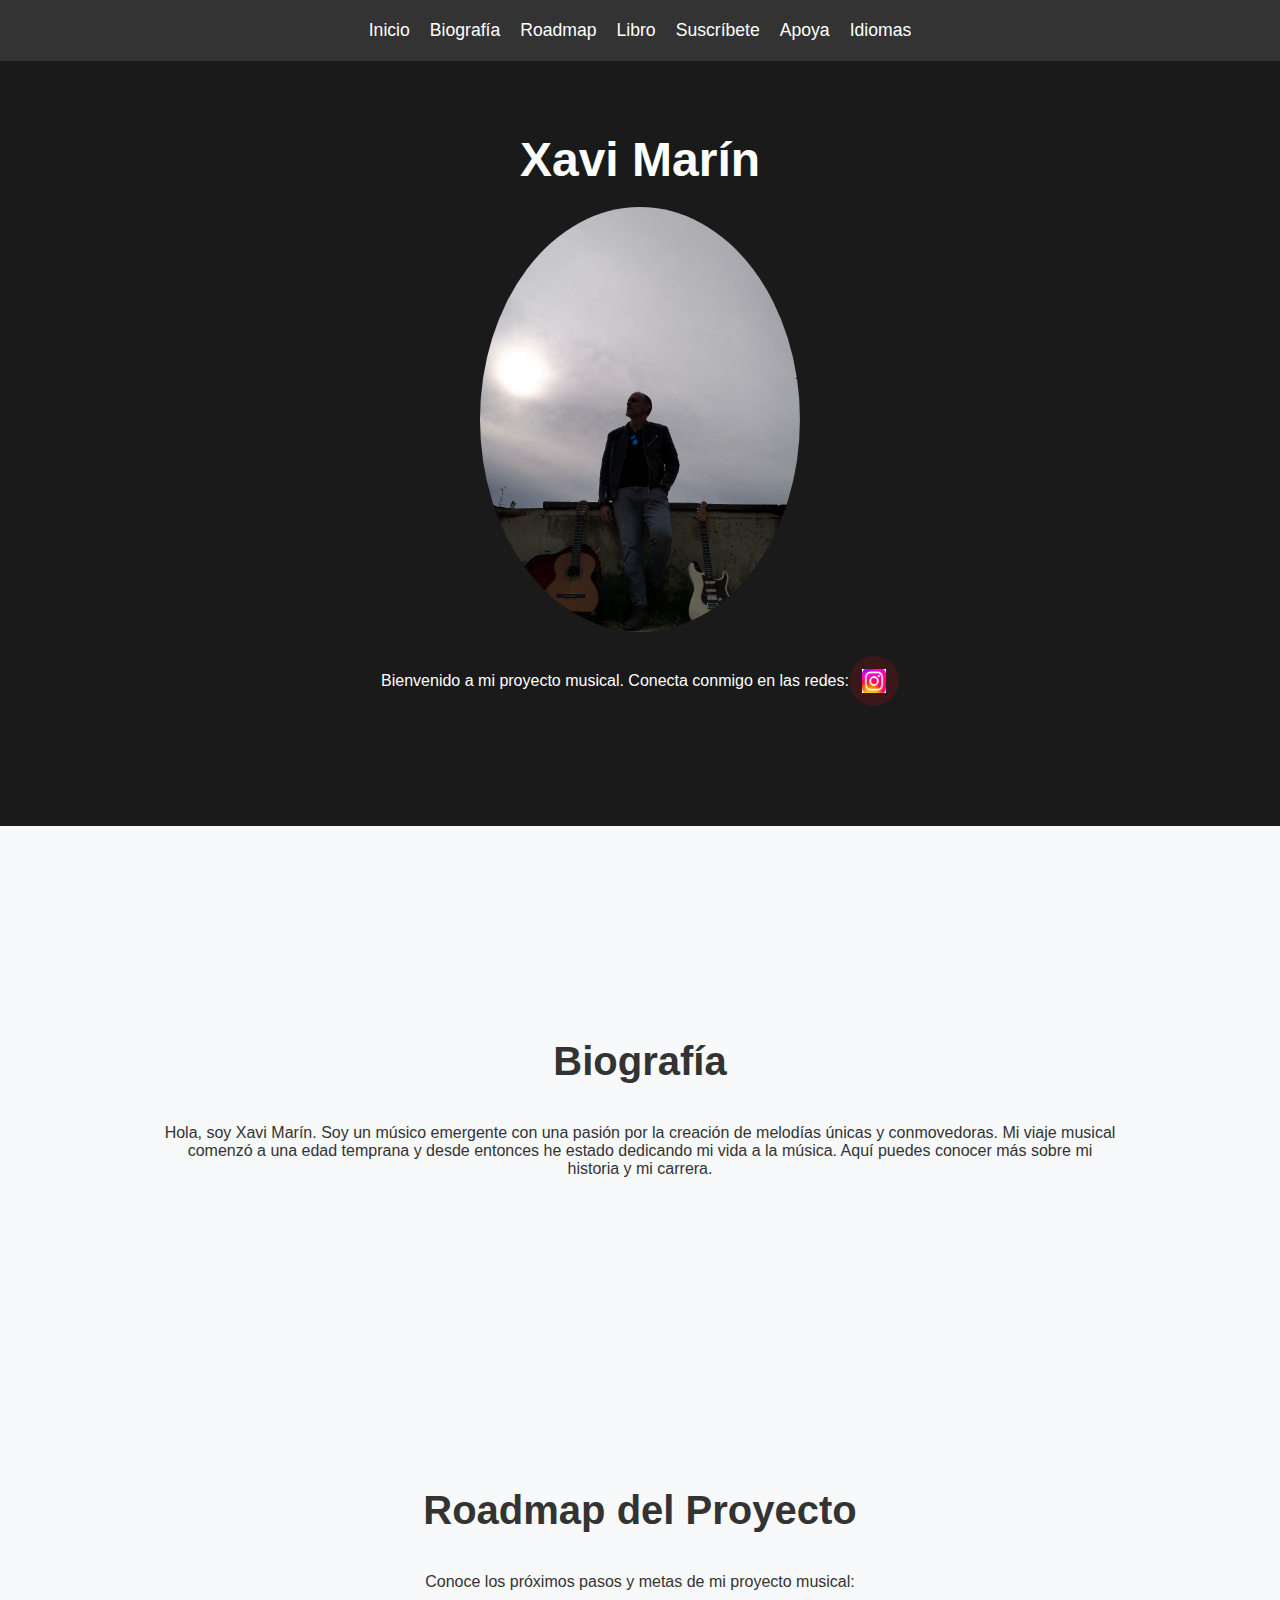
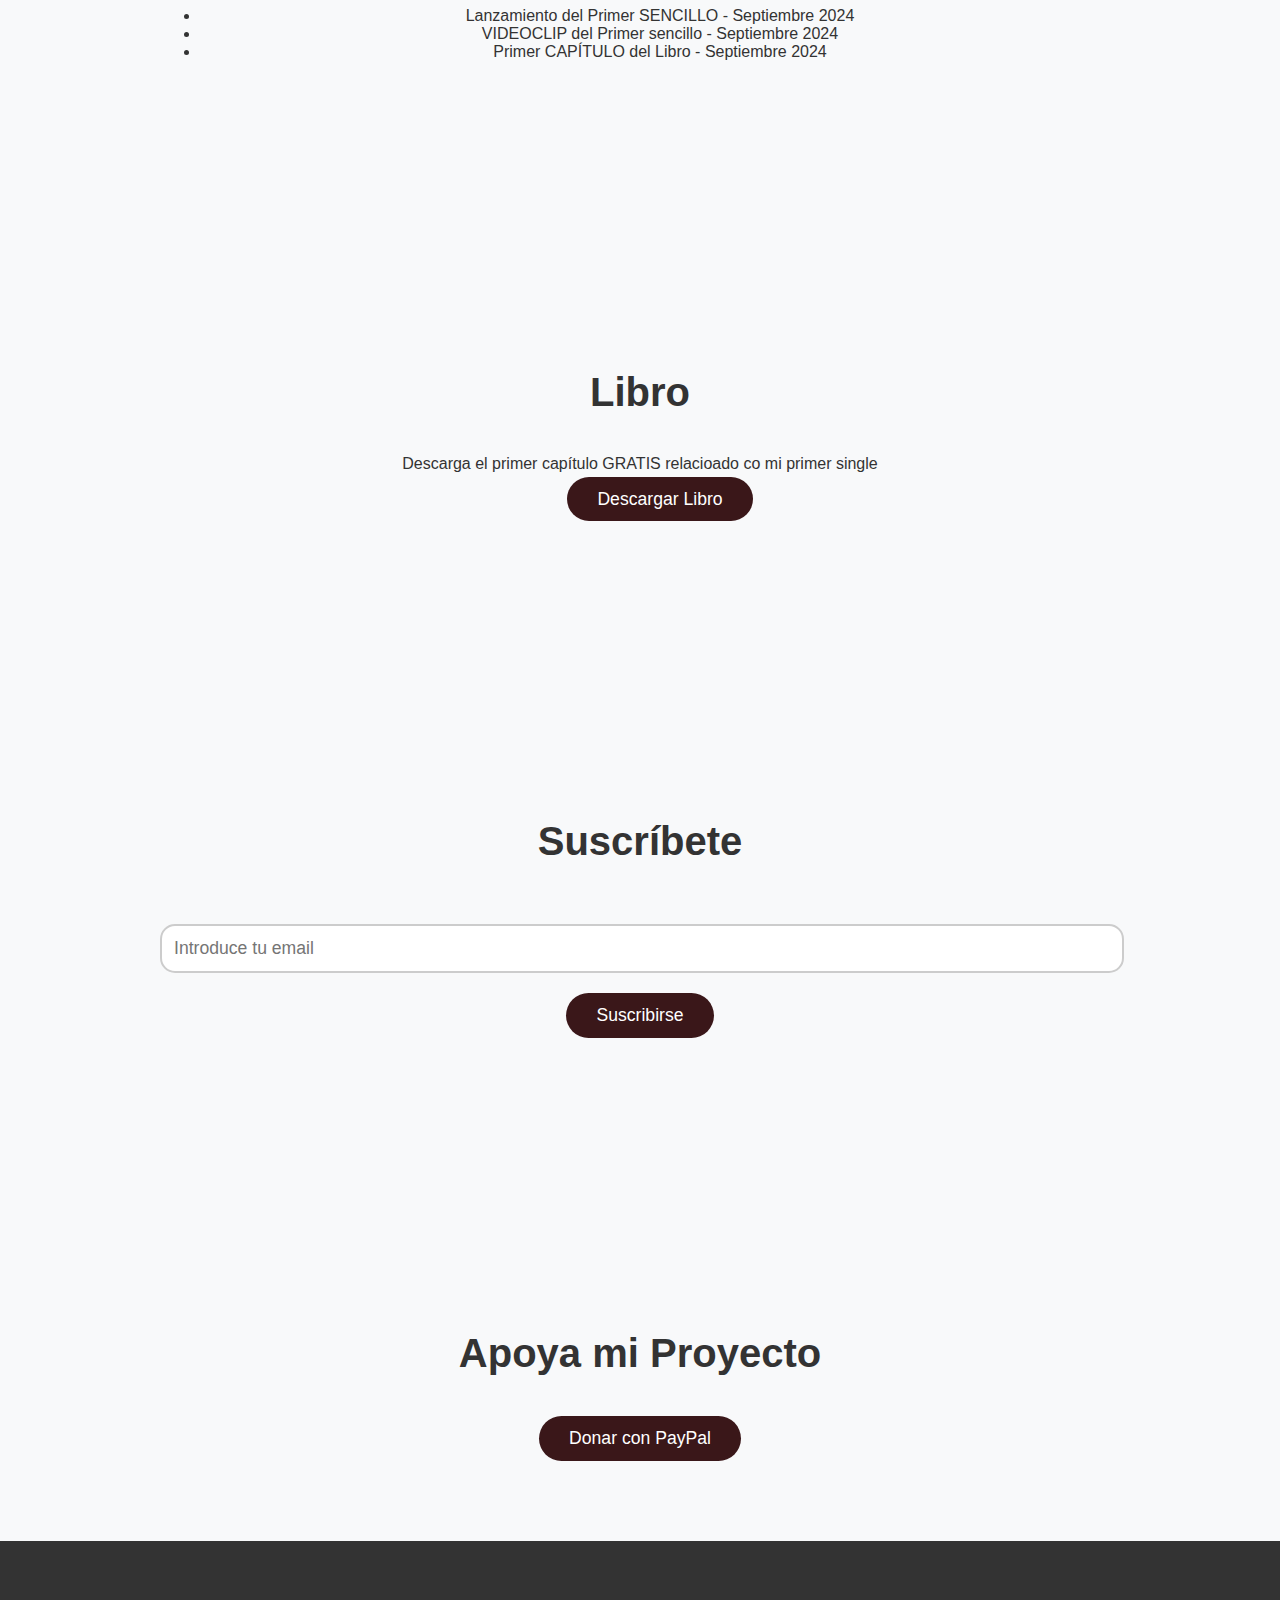
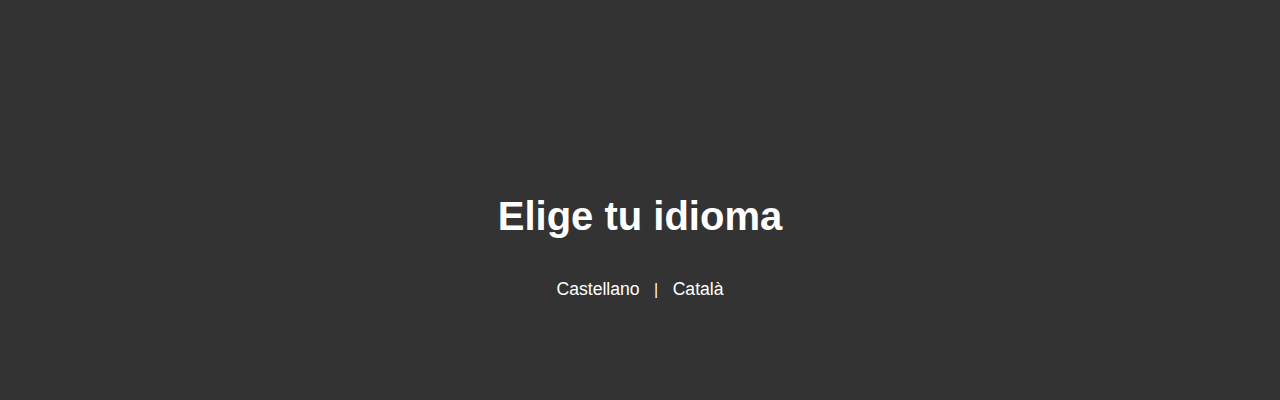
==== index.html @ 2a9ea203 "Add files via upload" ====
<!DOCTYPE html>
<html lang="es">
<head>
    <meta charset="UTF-8">
    <meta name="viewport" content="width=device-width, initial-scale=1.0">
    <title>Xavi Marín - Proyecto Musical</title>
    <link rel="stylesheet" href="style.css">
</head>
<body>
    <header>
        <nav>
            <ul>
                <li><a href="#main">Inicio</a></li>
                <li><a href="#biography">Biografía</a></li>
                <li><a href="#roadmap">Roadmap</a></li>
				<li><a href="#libro">Libro</a></li>
				<li><a href="#subscribe">Suscríbete</a></li>
                <li><a href="#donate">Apoya</a></li>
                <li><a href="#languages">Idiomas</a></li>
            </ul>
        </nav>
    </header>

    <main id="main">
        <section class="hero">
            <h1>Xavi Marín</h1>

            <img src="img/xm.jpg" alt="Imagen de Xavi Marín" width="320" height="425"  class="hero-image">
            
            <div class="instagram-container">
			<p>Bienvenido a mi proyecto musical. Conecta conmigo en las redes:</p>
   			    <br>
                <a href="https://instagram.com/marinrockmusic" class="btn-instagram" target="_blank">
                    <img src="img/instagram-logo.jpg" alt="Instagram">
                </a>
            </div>
            
        </section>
    </main>

    <section id="biography">
        <div class="container">
            <h2>Biografía</h2>
            <p>Hola, soy Xavi Marín. Soy un músico emergente con una pasión por la creación de melodías únicas y conmovedoras. Mi viaje musical comenzó a una edad temprana y desde entonces he estado dedicando mi vida a la música. Aquí puedes conocer más sobre mi historia y mi carrera.</p>
        </div>
    </section>

    <section id="roadmap">
        <div class="container">
            <h2>Roadmap del Proyecto</h2>
            <p>Conoce los próximos pasos y metas de mi proyecto musical:</p>
            <ul>
                <li>Lanzamiento del Primer SENCILLO - Septiembre 2024</li>
                <li>VIDEOCLIP del Primer sencillo - Septiembre 2024</li>
                <li>Primer CAPÍTULO del Libro - Septiembre 2024</li>
            </ul>
        </div>
    </section>

    <section id="libro">
        <div class="container">
            <h2>Libro</h2>
            <p>Descarga el primer capítulo GRATIS relacioado co mi primer single</p>
            <ul>
                <a href="ebook/chapter1.txt" class="btn-primary" download>Descargar Libro</a>
            </ul>
        </div>
    </section>
	
    <section id="subscribe">
        <div class="container">
            <h2>Suscríbete</h2>
            <form action="https://tu-url-de-mailchimp" method="post">
                <input type="email" name="EMAIL" placeholder="Introduce tu email" required>
                <button type="submit" class="btn-secondary">Suscribirse</button>
            </form>
        </div>
    </section>

    <section id="donate">
        <div class="container">
            <h2>Apoya mi Proyecto</h2>
            <form action="https://www.paypal.com/donate" method="post" target="_top">
                <input type="hidden" name="business" value="tu-email@ejemplo.com">
                <input type="hidden" name="currency_code" value="USD">
                <button type="submit" class="btn-secondary">Donar con PayPal</button>
            </form>
        </div>
    </section>

    <footer>
        <div class="container">
            <section id="languages">
                <h2>Elige tu idioma</h2>
                <a href="index_es.html">Castellano</a> | <a href="index_en.html">Català</a>
            </section>
        </div>
    </footer>

    <script src="scripts.js"></script>
</body>
</html>
---- style.css ----
/* Estilo global */
body {
    font-family: 'Arial', sans-serif;
    margin: 0;
    padding: 0;
    background-color: #f8f9fa;
    color: #333;
}

header {
    background-color: #333;
    padding: 20px 0;
    position: fixed;
    width: 100%;
    top: 0;
    left: 0;
    z-index: 1000;
}

nav ul {
    list-style: none;
    padding: 0;
    margin: 0;
    display: flex;
    justify-content: center;
}

nav ul li {
    margin: 0 10px;
}

nav ul li a {
    color: #fff;
    text-decoration: none;
    font-size: 1.1em;
    transition: color 0.3s ease;
}

nav ul li a:hover {
    color: #3a1719; /* Granate */
}

.container {
    max-width: 960px;
    margin: 0 auto;
    padding: 0 20px;
    padding-top: 100px; /* Ajustar el padding-top para evitar que el contenido se superponga con el header */
}

/* Estilo para la sección de héroe */
.hero {
    text-align: center;
    padding: 100px 0;
    background-color: #1a1a1a;
    color: #fff;
}

.hero h1 {
    font-size: 3em;
    margin-bottom: 20px;
}

.hero-image {
    border-radius: 50%;
    margin-bottom: 20px;
}

.instagram-container {
    display: flex;
    justify-content: center;
    align-items: center;
    margin-bottom: 20px;
}

.btn-instagram {
    width: 50px;
    height: 50px;
    background-color: #3a1719; /* Granate */
    border-radius: 50%;
    transition: background-color 0.3s ease;
    display: flex;
    justify-content: center;
    align-items: center;
}

.btn-instagram img {
    width: 24px;
    height: 24px;
}

.btn-instagram:hover {
    background-color: #5a2326; /* Granate más claro */
}

.intro-text {
    margin-top: 20px;
}

.btn-primary {
    background-color: #3a1719; /* Granate */
    color: #fff;
    padding: 12px 30px;
    border: none;
    border-radius: 30px;
    text-decoration: none;
    font-size: 1.1em;
    transition: background-color 0.3s ease;
}

.btn-primary:hover {
    background-color: #5a2326; /* Granate más claro */
}

/* Estilos para secciones de suscripción y donación */
section {
    padding: 80px 0;
    text-align: center;
}

section h2 {
    font-size: 2.5em;
    margin-bottom: 40px;
}

input[type="email"] {
    width: calc(100% - 24px);
    padding: 12px;
    margin: 20px 0;
    border: 2px solid #ccc;
    border-radius: 15px;
    font-size: 1.1em;
    color: #333;
}

.btn-secondary {
    background-color: #3a1719; /* Granate */
    color: #fff;
    padding: 12px 30px;
    border: none;
    border-radius: 30px;
    text-decoration: none;
    font-size: 1.1em;
    transition: background-color 0.3s ease;
}

.btn-secondary:hover {
    background-color: #5a2326; /* Granate más claro */
}

/* Estilos para el pie de página */
footer {
    background-color: #333;
    padding: 20px 0;
    color: #fff;
    text-align: center;
}

footer #languages {
    margin-top: 20px;
}

footer #languages a {
    color: #fff;
    text-decoration: none;
    font-size: 1.1em;
    margin: 0 10px;
}

footer #languages a:hover {
    color: #3a1719; /* Granate */
}
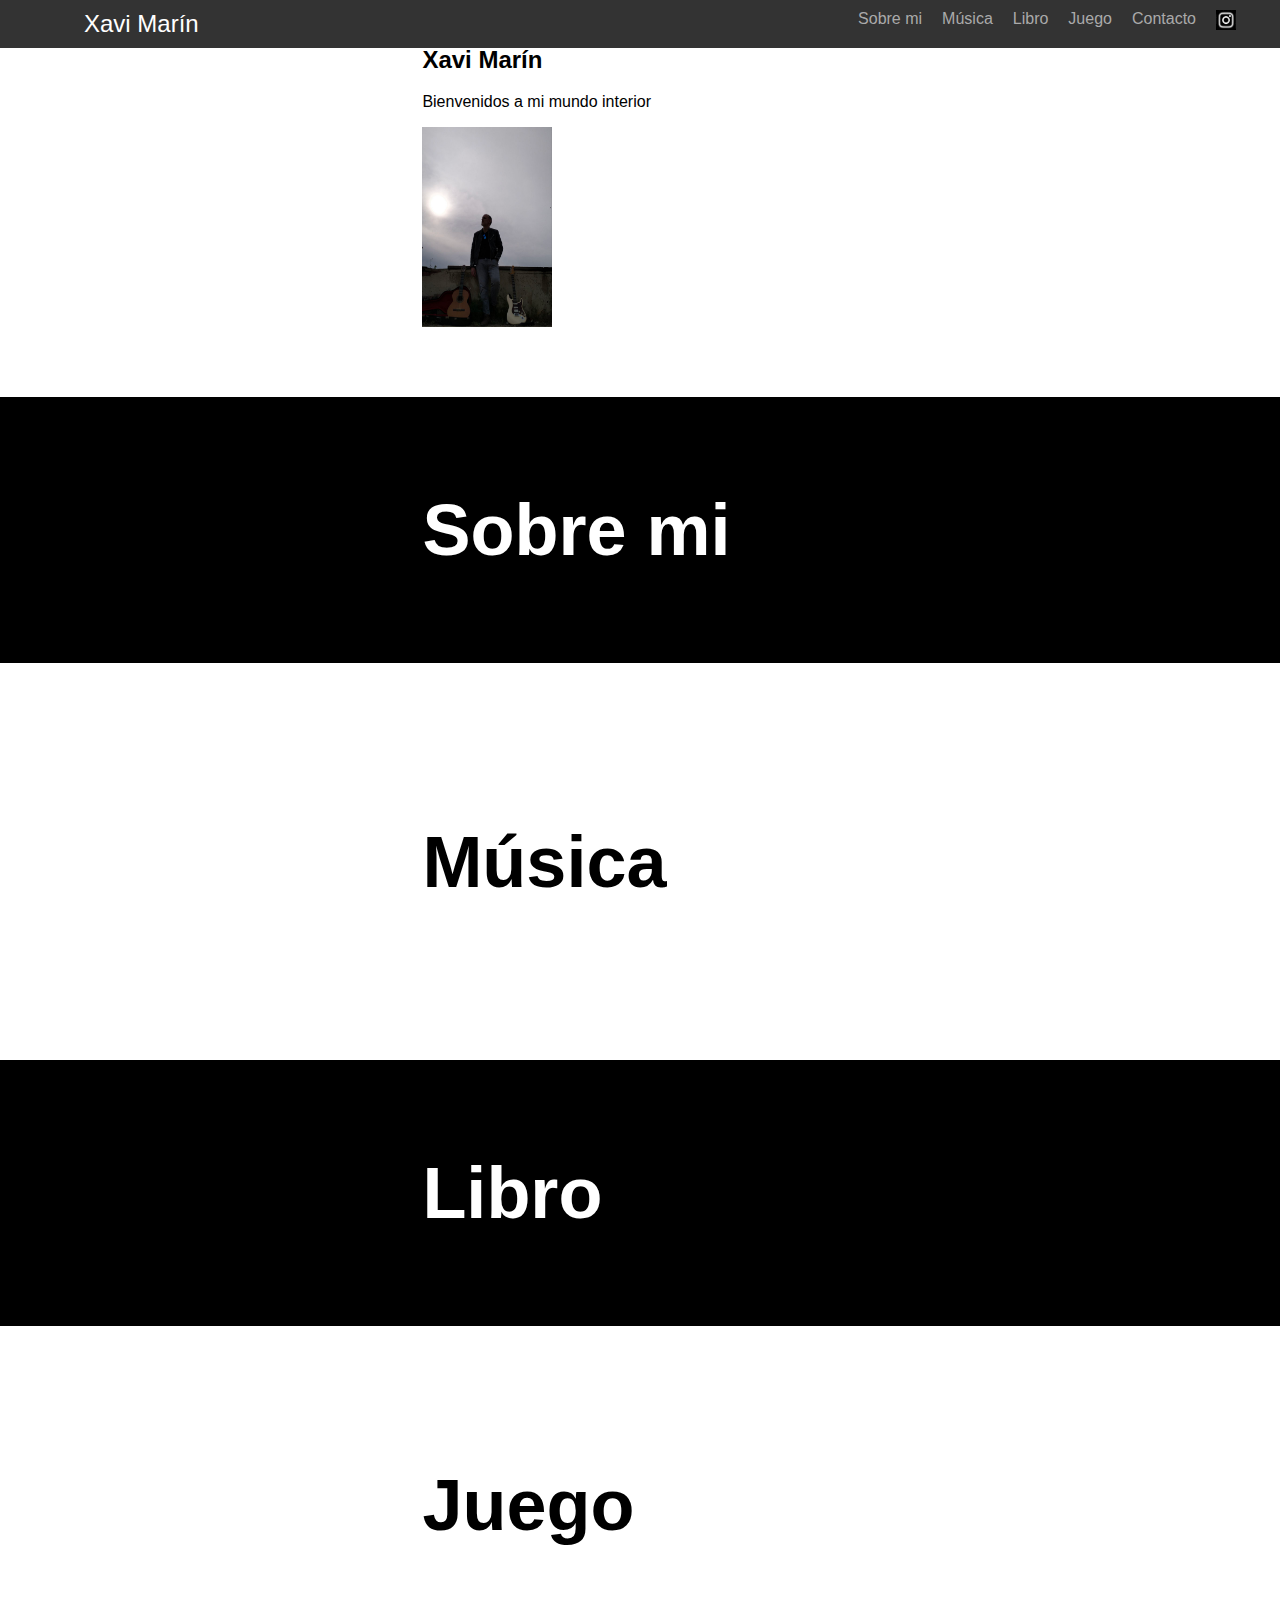
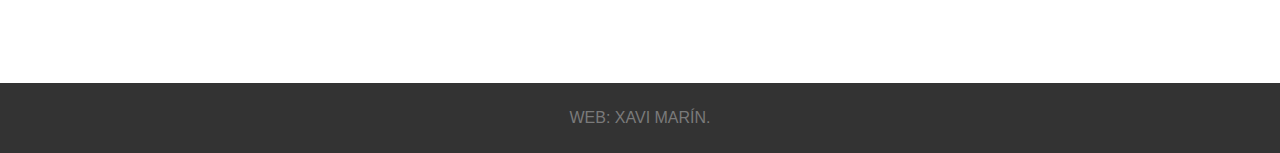
==== commit 3d1cd145: "1r commit de la web !" ====
--- a/index.html
+++ b/index.html
@@ -1,102 +1,82 @@
 <!DOCTYPE html>
-<html lang="es">
+<html lang="en">
 <head>
     <meta charset="UTF-8">
     <meta name="viewport" content="width=device-width, initial-scale=1.0">
-    <title>Xavi Marín - Proyecto Musical</title>
-    <link rel="stylesheet" href="style.css">
+    <title>Xavi Marín</title>
+    <link rel="stylesheet" href="styles.css">
 </head>
 <body>
+   <div class="content-wrapper">
     <header>
-        <nav>
-            <ul>
-                <li><a href="#main">Inicio</a></li>
-                <li><a href="#biography">Biografía</a></li>
-                <li><a href="#roadmap">Roadmap</a></li>
-				<li><a href="#libro">Libro</a></li>
-				<li><a href="#subscribe">Suscríbete</a></li>
-                <li><a href="#donate">Apoya</a></li>
-                <li><a href="#languages">Idiomas</a></li>
-            </ul>
-        </nav>
+        <div class="container">
+            <nav>
+                <ul class="menu">
+                    <li class="left"><a href="index.html">Xavi Marín</a></li>
+                    <div class="right-menu">
+                        <li class="right"><a href="about.html">Sobre mi</a></li>
+                        <li class="right"><a href="music.html">Música</a></li>
+                        <li class="right"><a href="book.html">Libro</a></li>
+                        <li class="right"><a href="game.html">Juego</a></li>
+                        <li class="right"><a href="contact.html">Contacto</a></li>
+                        <li class="right">
+                            <div class="social-links">
+                                <a href="http://www.instagram.com/marinrockmusic"><img src="img/instagram-logo.png" alt="marinrockmusic" class="instagram-icon"></a>
+                            </div>
+                        </li>
+                    </div>
+                </ul>
+            </nav>
+        </div>
     </header>
-
-    <main id="main">
-        <section class="hero">
-            <h1>Xavi Marín</h1>
-
-            <img src="img/xm.jpg" alt="Imagen de Xavi Marín" width="320" height="425"  class="hero-image">
-            
-            <div class="instagram-container">
-			<p>Bienvenido a mi proyecto musical. Conecta conmigo en las redes:</p>
-   			    <br>
-                <a href="https://instagram.com/marinrockmusic" class="btn-instagram" target="_blank">
-                    <img src="img/instagram-logo.jpg" alt="Instagram">
-                </a>
-            </div>
-            
-        </section>
-    </main>
-
-    <section id="biography">
+    
+    <section class="hello">
         <div class="container">
-            <h2>Biografía</h2>
-            <p>Hola, soy Xavi Marín. Soy un músico emergente con una pasión por la creación de melodías únicas y conmovedoras. Mi viaje musical comenzó a una edad temprana y desde entonces he estado dedicando mi vida a la música. Aquí puedes conocer más sobre mi historia y mi carrera.</p>
+            <h2>Xavi Marín</h2>
+            <p>Bienvenidos a mi mundo interior</p>
+            <img src="img/xm.jpg" height="200" width="130">
         </div>
     </section>
-
-    <section id="roadmap">
+    
+    <section class="about">
         <div class="container">
-            <h2>Roadmap del Proyecto</h2>
-            <p>Conoce los próximos pasos y metas de mi proyecto musical:</p>
-            <ul>
-                <li>Lanzamiento del Primer SENCILLO - Septiembre 2024</li>
-                <li>VIDEOCLIP del Primer sencillo - Septiembre 2024</li>
-                <li>Primer CAPÍTULO del Libro - Septiembre 2024</li>
-            </ul>
+			<a href="about.html" class="link_home">
+				<p class="large-text">Sobre mi</p>
+			</a>
         </div>
     </section>
-
-    <section id="libro">
+ 
+    <section class="music">
         <div class="container">
-            <h2>Libro</h2>
-            <p>Descarga el primer capítulo GRATIS relacioado co mi primer single</p>
-            <ul>
-                <a href="ebook/chapter1.txt" class="btn-primary" download>Descargar Libro</a>
-            </ul>
+			<a href="music.html" class="link_home">
+				<p class="large-text">Música</p>
+			</a> 
         </div>
     </section>
-	
-    <section id="subscribe">
+    
+     <section class="book">
         <div class="container">
-            <h2>Suscríbete</h2>
-            <form action="https://tu-url-de-mailchimp" method="post">
-                <input type="email" name="EMAIL" placeholder="Introduce tu email" required>
-                <button type="submit" class="btn-secondary">Suscribirse</button>
-            </form>
+			<a href="book.html" class="link_home">
+				<p class="large-text">Libro</p>
+			</a> 
         </div>
     </section>
-
-    <section id="donate">
+    
+    <section class="gamez">
         <div class="container">
-            <h2>Apoya mi Proyecto</h2>
-            <form action="https://www.paypal.com/donate" method="post" target="_top">
-                <input type="hidden" name="business" value="tu-email@ejemplo.com">
-                <input type="hidden" name="currency_code" value="USD">
-                <button type="submit" class="btn-secondary">Donar con PayPal</button>
-            </form>
+			<a href="game.html" class="link_home">
+				<p class="large-text">Juego</p>
+			</a> 
         </div>
     </section>
-
+         
+   </div>
     <footer>
         <div class="container">
-            <section id="languages">
-                <h2>Elige tu idioma</h2>
-                <a href="index_es.html">Castellano</a> | <a href="index_en.html">Català</a>
-            </section>
+            <p>WEB: XAVI MARÍN.</p>
         </div>
     </footer>
-
-    <script src="scripts.js"></script>
+    
+    <script src="script.js"></script>
 </body>
 </html>
--- a/styles.css
+++ b/styles.css
@@ -0,0 +1,272 @@
+
+html, body {
+    height: 100%;
+    margin: 0;
+    display: flex;
+    flex-direction: column;
+}
+
+body {
+    font-family: Arial, sans-serif;
+    margin: 0;
+    padding: 0;
+}
+
+header {
+    background-color: #333; /* Gris oscuro */
+	color:#7a7a7a;
+    padding: 10px 20px;
+    position: fixed;
+    top: 0;
+    width: 100%;
+    z-index: 1000;
+}
+
+nav {
+    display: flex;
+    justify-content: space-between;
+    align-items: center;
+}
+
+.menu {
+    list-style: none;
+    margin: 0;
+    padding: 0;
+    display: flex;
+    width: 100%;
+    justify-content: space-between;
+}
+
+.menu li {
+    margin: 0;
+}
+
+.left a{
+	color:white !important;
+	font-size: x-large;
+}
+.left {
+    margin-right: auto; /* Empuja este elemento hacia la izquierda */
+}
+
+.right-menu {
+    display: flex;
+}
+
+.right-menu li {
+    margin-left: 20px; /* Espacio entre las opciones a la derecha */
+}
+
+.menu a {
+    color: #AAAAAA;
+    text-decoration: none;
+    display: block;
+}
+
+.menu a:hover {
+    background-color: #292929; /* Color de fondo al pasar el ratón por encima */
+	color:#7a7a7a;
+}
+
+.about a {
+    color: white;
+	font-weight: bold;
+    text-decoration: none;
+}
+.about a:hover {
+	color:white;
+}
+
+.music a {
+    color: black;
+	font-weight: bold;
+    text-decoration: none;
+}
+.music a:hover {
+	color:black;
+}
+
+.book a {
+    color: white;
+	font-weight: bold;
+    text-decoration: none;
+}
+.book a:hover {
+	color:white;
+}
+
+.gamez a {
+    color: black;
+	font-weight: bold;
+    text-decoration: none;
+}
+.gamez a:hover {
+	color:black;
+}
+
+main {
+    padding: 20px;
+}
+
+section {
+    margin-top: 0px; /* Ajusta este valor según la altura del header para evitar que el contenido se solape */
+    margin-bottom: 40px;
+}
+
+.about_detail {
+    margin-left: 5px;
+}
+
+
+h1 {
+    margin-top: 0;
+}
+
+header .social-links a img {
+    width: 20px;
+    height: 20px;
+}
+
+.about {
+    background-color: black; /* Color de fondo negro */
+    color: white;
+    width: 100%; /* Asegura que abarque todo el ancho */
+    margin-left: 0; /* Anula cualquier margen izquierdo */
+    padding: 20px 0; /* Espaciado interno vertical para el contenido */
+}
+
+.about .container {
+    padding: 0 33%; /* Espaciado interno para el contenido horizontal */
+    max-width: 1200px; /* Opcional: limita el ancho máximo del contenido */
+    margin: 0 auto; /* Centra el contenido dentro de la sección */
+}
+
+.large-text {
+    font-size: 72px;
+}
+
+.hello .container {
+    padding: 2% 33%; /* Espaciado interno para el contenido horizontal */
+    max-width: 100%; /* Opcional: limita el ancho máximo del contenido */
+    margin: 0 auto; /* Centra el contenido dentro de la sección */
+}
+
+.music {
+    background-color: white; /*  #804000 Color de fondo negro */
+    color: white;
+    width: 100%; /* Asegura que abarque todo el ancho */
+    margin-left: 0; /* Anula cualquier margen izquierdo */
+    padding: 20px 0; /* Espaciado interno vertical para el contenido */
+}
+
+.music .container {
+    padding: 2% 33%; 
+}
+
+.book {
+    background-color: black; /* black Color de fondo negro */
+    color: white;
+    width: 100%; /* Asegura que abarque todo el ancho */
+    margin-left: 0; /* Anula cualquier margen izquierdo */
+    padding: 20px 0; /* Espaciado interno vertical para el contenido */
+}
+
+.book .container {
+    padding: 0 33%; /* Espaciado interno para el contenido horizontal */
+    max-width: 1200px; /* Opcional: limita el ancho máximo del contenido */
+    margin: 0 auto; /* Centra el contenido dentro de la sección */
+}
+
+.gamez .container {
+    padding: 2% 33%; 
+}
+.content-wrapper {
+    flex: 1;
+}
+
+footer {
+    background-color: #333; /* Gris oscuro */
+    text-align: center;
+	color:#7a7a7a;
+    padding: 10px 0;
+}
+/*********************************************/
+
+
+.container {
+    width: 90%;
+    max-width: 1200px;
+    margin: 0 auto;
+}
+
+.about_detail .about-content {
+    display: flex;
+    align-items: flex-start;
+    gap: 20px;
+}
+
+.about_detail .about-image {
+    width: 40%;
+    max-width: 500px;
+    height: auto;
+}
+
+.about-detail .about-text {
+    width: 60%;
+}
+
+.about-text h2 {
+    margin-top: 0;
+}
+
+@media (max-width: 768px) {
+    .about-detail .about-content {
+        flex-direction: column;
+        align-items: flex-start;
+    }
+
+    .about-detail .about-image, .about-detail .about-text {
+        width: 100%;
+    }
+}
+
+.game {
+    position: relative;
+    width: 600px;
+    height: 200px;
+    border: 1px solid #000;
+    overflow: hidden;
+    background-color: #fff;
+}
+
+.character {
+    position: absolute;
+    left: 50%; /* Centro horizontalmente */
+    transform: translateX(-50%); /* Centro exacto */
+    bottom: 0;
+    width: 75px;
+    height: 50px;
+    background-image: url('assets/character.png');
+    background-size: cover;
+}
+
+.obstacle {
+    position: absolute;
+    right: 0;
+    bottom: 0;
+    width: 60px;
+    height: 50px;
+    background-size: cover;
+	background-image: url('assets/obstacle.png');
+}
+
+#game-overlay {
+    width: 100%;
+    height: 100%;
+    background-color: rgba(255, 255, 255, 0); /* Color de fondo inicialmente transparente */
+    position: absolute;
+    top: 0;
+    left: 0;
+    z-index: 1;
+    transition: background-color 0.5s ease; /* Transición suave para el cambio de opacidad */
+}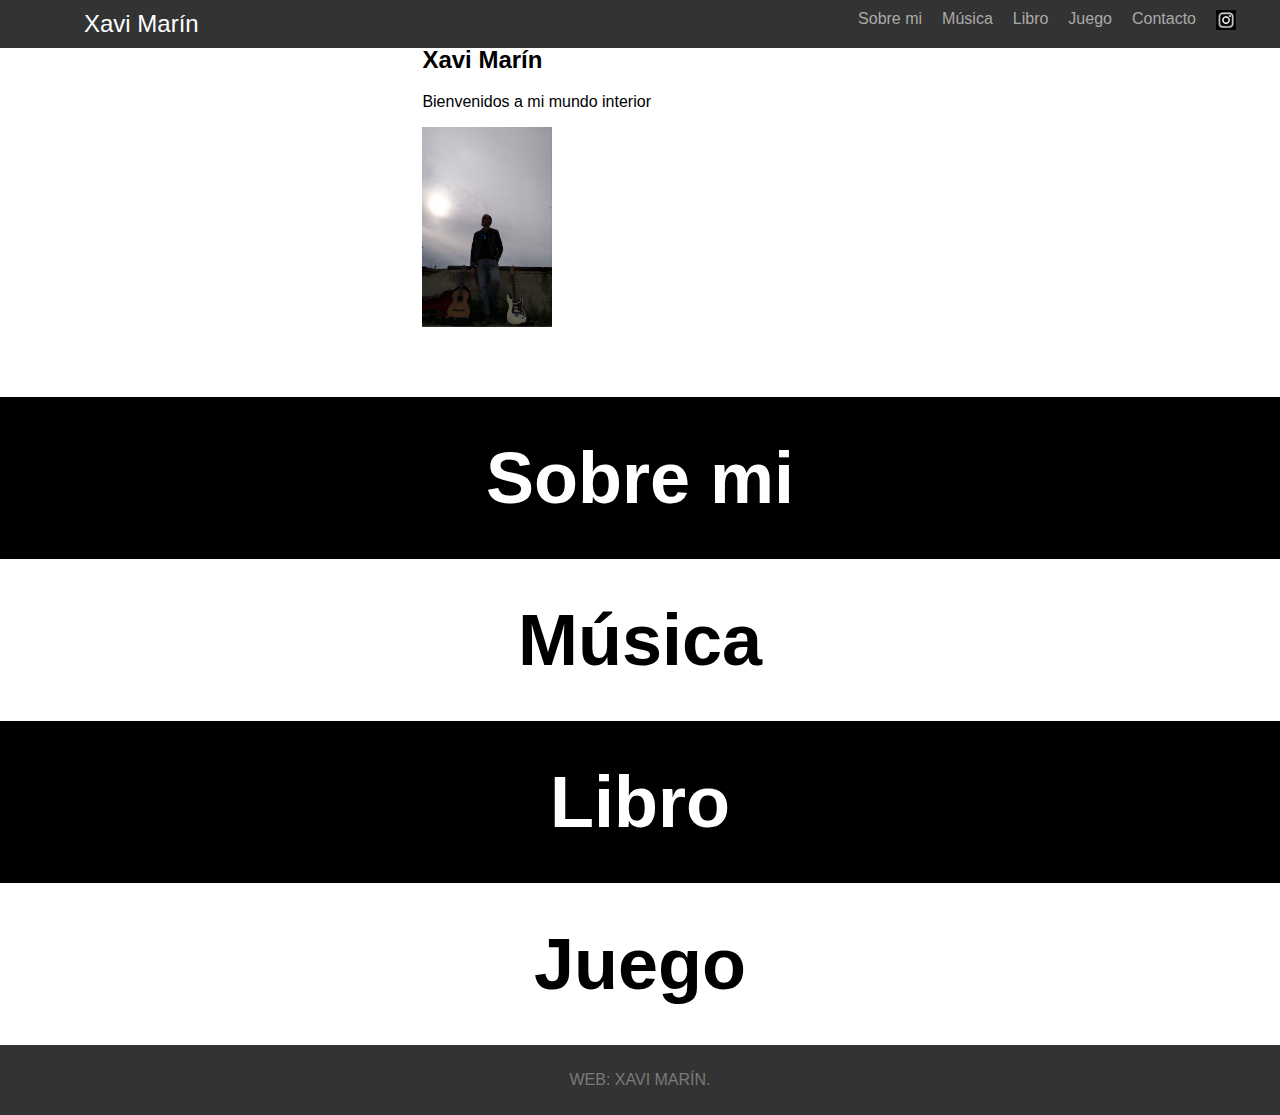
==== commit fba5ee67: "Add files via upload" ====
--- a/index.html
+++ b/index.html
@@ -38,7 +38,7 @@
         </div>
     </section>
     
-    <section class="about">
+    <section class="about home-section">
         <div class="container">
 			<a href="about.html" class="link_home">
 				<p class="large-text">Sobre mi</p>
@@ -46,7 +46,7 @@
         </div>
     </section>
  
-    <section class="music">
+    <section class="music home-section">
         <div class="container">
 			<a href="music.html" class="link_home">
 				<p class="large-text">Música</p>
@@ -54,7 +54,7 @@
         </div>
     </section>
     
-     <section class="book">
+     <section class="book home-section">
         <div class="container">
 			<a href="book.html" class="link_home">
 				<p class="large-text">Libro</p>
@@ -62,7 +62,7 @@
         </div>
     </section>
     
-    <section class="gamez">
+    <section class="gamez home-section">
         <div class="container">
 			<a href="game.html" class="link_home">
 				<p class="large-text">Juego</p>
--- a/styles.css
+++ b/styles.css
@@ -269,4 +269,51 @@
     left: 0;
     z-index: 1;
     transition: background-color 0.5s ease; /* Transición suave para el cambio de opacidad */
-}+}
+
+/*
+ /* Estilos para las secciones de la página principal */
+
+.home-section {
+    display: flex;
+    align-items: center;  /* Centra el contenido verticalmente */
+    justify-content: center;  /* Centra el contenido horizontalmente */
+    /*height: 400px; */
+    /*width: 80%;  */ 
+    margin: 0 auto;  /* Centra la sección horizontalmente */
+    padding: 0;
+}
+
+.home-section .container {
+    padding: 0;
+    text-align: center;
+    width: 100%;
+}
+
+.large-text {
+    font-size: 72px;
+    margin: 40px;
+}
+
+/* Colores específicos para cada sección */
+.about.home-section {
+    background-color: black;
+    color: white;
+}
+
+.music.home-section {
+    background-color: white;
+    color: black;
+}
+
+.book.home-section {
+    background-color: black;
+    color: white;
+}
+
+.gamez.home-section {
+    background-color: white;
+    color: black;
+}
+
+*/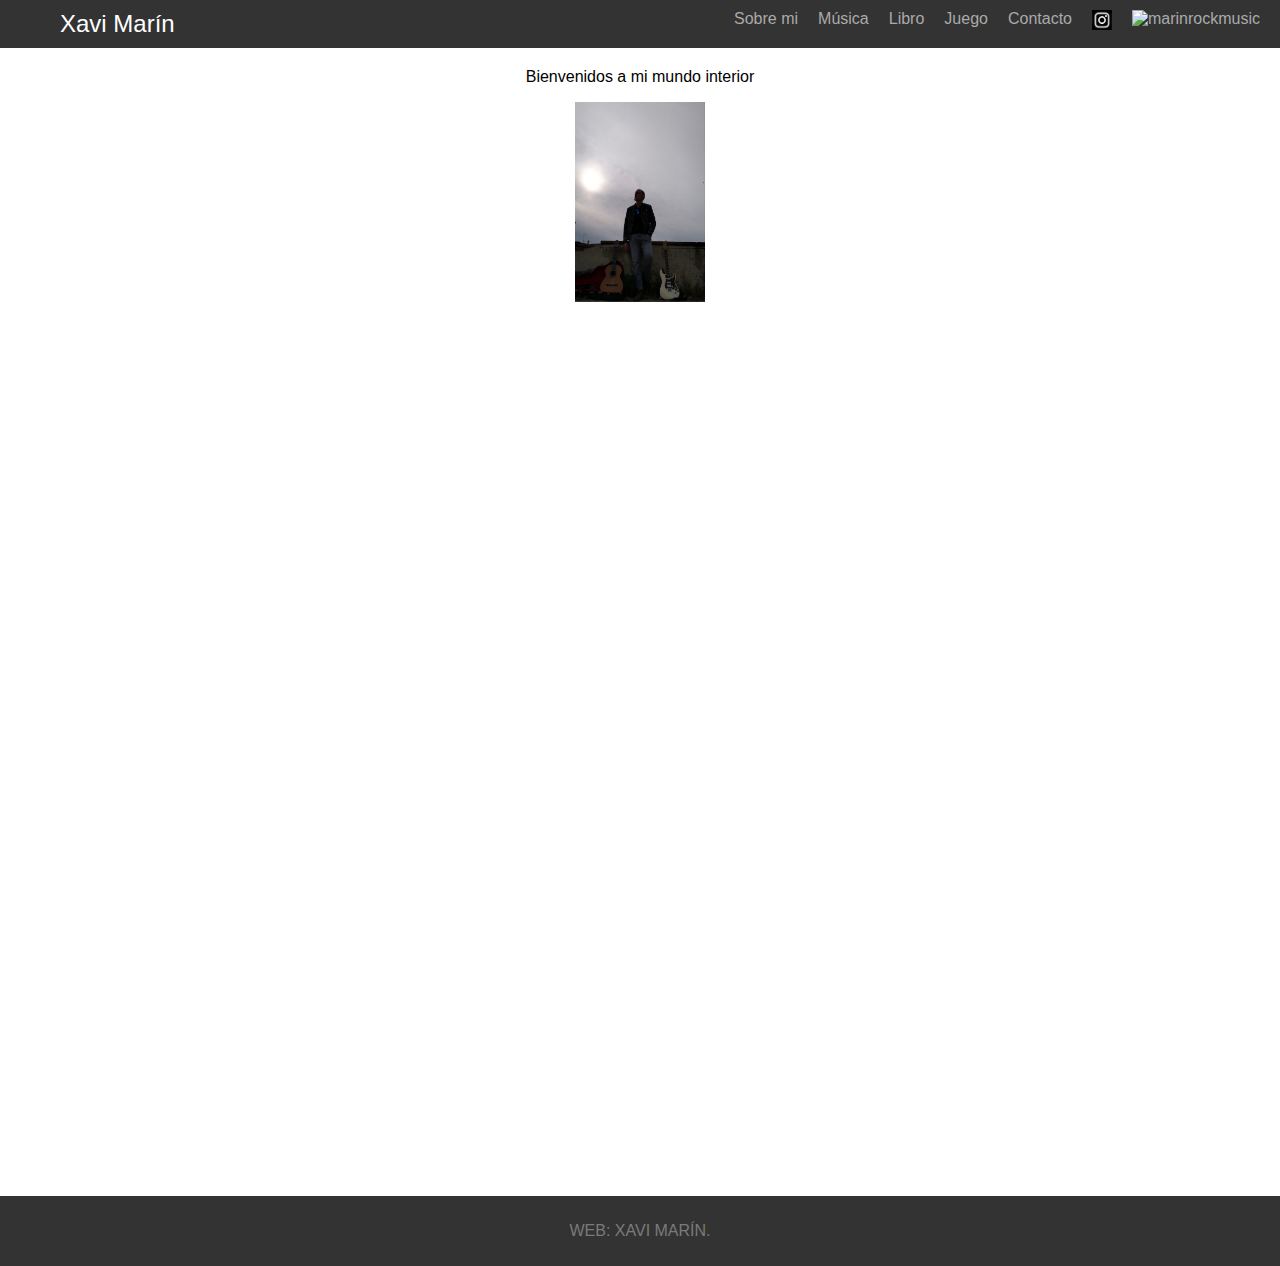
==== commit 67723368: "Add files via upload" ====
--- a/index.html
+++ b/index.html
@@ -3,7 +3,7 @@
 <head>
     <meta charset="UTF-8">
     <meta name="viewport" content="width=device-width, initial-scale=1.0">
-    <title>Xavi Marín</title>
+    <title>Xavi Marín | Web</title>
     <link rel="stylesheet" href="styles.css">
 </head>
 <body>
@@ -24,19 +24,24 @@
                                 <a href="http://www.instagram.com/marinrockmusic"><img src="img/instagram-logo.png" alt="marinrockmusic" class="instagram-icon"></a>
                             </div>
                         </li>
+						<li class="right">
+                            <div class="social-links">
+								<a href="http://www.facebook.com/marinrockmusic"><img src="img/fb-logo.png" alt="marinrockmusic" class="instagram-icon"></a>
+                            </div>
+                        </li>
                     </div>
                 </ul>
             </nav>
         </div>
     </header>
     
-    <section class="hello">
-        <div class="container">
-            <h2>Xavi Marín</h2>
-            <p>Bienvenidos a mi mundo interior</p>
-            <img src="img/xm.jpg" height="200" width="130">
-        </div>
-    </section>
+	<section class="hello home-section">
+		<div class="container">
+			<h2>Xavi Marín</h2>
+			<p>Bienvenidos a mi mundo interior</p>
+			<img src="img/xm.jpg" height="200" width="130">
+		</div>
+	</section>
     
     <section class="about home-section">
         <div class="container">
@@ -69,7 +74,15 @@
 			</a> 
         </div>
     </section>
-         
+
+    <section class="contact home-section">
+        <div class="container">
+			<a href="contact.html" class="link_home">
+				<p class="large-text">Contactar</p>
+			</a> 
+        </div>
+    </section>
+	
    </div>
     <footer>
         <div class="container">
--- a/styles.css
+++ b/styles.css
@@ -34,7 +34,7 @@
     padding: 0;
     display: flex;
     width: 100%;
-    justify-content: space-between;
+    /*justify-content: space-between;*/
 }
 
 .menu li {
@@ -51,6 +51,7 @@
 
 .right-menu {
     display: flex;
+	margin-left: auto; /* Asegura que el menú derecho se alinee a la derecha */
 }
 
 .right-menu li {
@@ -78,12 +79,12 @@
 }
 
 .music a {
-    color: black;
+    color: white;
 	font-weight: bold;
     text-decoration: none;
 }
 .music a:hover {
-	color:black;
+	color:white;
 }
 
 .book a {
@@ -96,12 +97,21 @@
 }
 
 .gamez a {
-    color: black;
+    color: white;
 	font-weight: bold;
     text-decoration: none;
 }
 .gamez a:hover {
-	color:black;
+	color:white;
+}
+
+.contact a {
+    color: white;
+	font-weight: bold;
+    text-decoration: none;
+}
+.contact a:hover {
+	color:white;
 }
 
 main {
@@ -128,8 +138,12 @@
 }
 
 .about {
-    background-color: black; /* Color de fondo negro */
-    color: white;
+    /*background-color: black; */
+	background-image: url('img/background_about.jpg');
+	background-repeat: no-repeat; /* Hace que la imagen se repita */
+    background-size: 100% auto; /* Mantiene el tamaño original de la imagen */
+    
+	color: white;
     width: 100%; /* Asegura que abarque todo el ancho */
     margin-left: 0; /* Anula cualquier margen izquierdo */
     padding: 20px 0; /* Espaciado interno vertical para el contenido */
@@ -141,45 +155,96 @@
     margin: 0 auto; /* Centra el contenido dentro de la sección */
 }
 
-.large-text {
-    font-size: 72px;
-}
-
-.hello .container {
-    padding: 2% 33%; /* Espaciado interno para el contenido horizontal */
-    max-width: 100%; /* Opcional: limita el ancho máximo del contenido */
-    margin: 0 auto; /* Centra el contenido dentro de la sección */
-}
-
-.music {
-    background-color: white; /*  #804000 Color de fondo negro */
+.contact {
+    /*background-color: black; */
+	background-image: url('img/background_contact.jpg');
+	background-repeat: no-repeat; /* Hace que la imagen se repita */
+    background-size: 100% auto; /* Mantiene el tamaño original de la imagen */
+	
     color: white;
     width: 100%; /* Asegura que abarque todo el ancho */
     margin-left: 0; /* Anula cualquier margen izquierdo */
     padding: 20px 0; /* Espaciado interno vertical para el contenido */
 }
 
-.music .container {
-    padding: 2% 33%; 
-}
-
-.book {
-    background-color: black; /* black Color de fondo negro */
+.contact .container {
+    padding: 0 33%; /* Espaciado interno para el contenido horizontal */
+    max-width: 1200px; /* Opcional: limita el ancho máximo del contenido */
+    margin: 0 auto; /* Centra el contenido dentro de la sección */
+}
+
+.large-text {
+    font-size: 57px;
+}
+
+.container {
+    padding: 0% 45%; /* Espaciado interno para el contenido horizontal */
+    max-width: 100%; /* Opcional: limita el ancho máximo del contenido */
+    margin: 0 auto; /* Centra el contenido dentro de la sección */
+}
+.hello {
+    padding: 2% 45%; /* Espaciado interno para el contenido horizontal */
+    max-width: 100%; /* Opcional: limita el ancho máximo del contenido */
+    margin: 0 auto; /* Centra el contenido dentro de la sección */
+}
+
+.music {
+    /*background-color: black; */
+	background-image: url('img/background_music.jpg');
+	background-repeat: no-repeat; /* Hace que la imagen se repita */
+    background-size: 100% auto; /* Mantiene el tamaño original de la imagen */
+	
     color: white;
     width: 100%; /* Asegura que abarque todo el ancho */
     margin-left: 0; /* Anula cualquier margen izquierdo */
     padding: 20px 0; /* Espaciado interno vertical para el contenido */
 }
 
+.music .container {
+    padding: 0 33%; /* Espaciado interno para el contenido horizontal */
+    max-width: 1200px; /* Opcional: limita el ancho máximo del contenido */
+    margin: 0 auto; /* Centra el contenido dentro de la sección */
+}
+
+.book {
+    /*background-color: black; */
+	background-image: url('img/background_book.jpg');
+	background-repeat: no-repeat; /* Hace que la imagen se repita */
+    background-size: 100% auto; /* Mantiene el tamaño original de la imagen */
+	
+    color: white;
+    width: 100%; /* Asegura que abarque todo el ancho */
+    margin-left: 0; /* Anula cualquier margen izquierdo */
+    padding: 20px 0; /* Espaciado interno vertical para el contenido */
+}
+
 .book .container {
     padding: 0 33%; /* Espaciado interno para el contenido horizontal */
     max-width: 1200px; /* Opcional: limita el ancho máximo del contenido */
     margin: 0 auto; /* Centra el contenido dentro de la sección */
 }
 
+.gamez {
+    /*background-color: black; */
+	background-image: url('img/background_game.jpg');
+	background-repeat: no-repeat; /* Hace que la imagen se repita */
+    background-size: 100% auto; /* Mantiene el tamaño original de la imagen */
+	
+    color: white;
+    width: 100%; /* Asegura que abarque todo el ancho */
+    margin-left: 0; /* Anula cualquier margen izquierdo */
+    padding: 20px 0; /* Espaciado interno vertical para el contenido */
+}
+
 .gamez .container {
-    padding: 2% 33%; 
-}
+     padding: 0 33%; /* Espaciado interno para el contenido horizontal */
+    max-width: 1200px; /* Opcional: limita el ancho máximo del contenido */
+    margin: 0 auto; /* Centra el contenido dentro de la sección */
+}
+
+
+
+
 .content-wrapper {
     flex: 1;
 }
@@ -236,7 +301,8 @@
     height: 200px;
     border: 1px solid #000;
     overflow: hidden;
-    background-color: #fff;
+    /*background-color: #fff;*/
+	background-image: url('img/background_game.jpg');
 }
 
 .character {
@@ -291,29 +357,56 @@
 }
 
 .large-text {
-    font-size: 72px;
+    font-size: 57px;
     margin: 40px;
 }
 
 /* Colores específicos para cada sección */
 .about.home-section {
-    background-color: black;
+    /*background-color: black;*/
+	background-image: url('img/background_about.jpg');
     color: white;
 }
 
 .music.home-section {
-    background-color: white;
-    color: black;
+	background-image: url('img/background_music.jpg');
+    /*background-color: white;*/
+    color: white;
 }
 
 .book.home-section {
-    background-color: black;
+    background-image: url('img/background_book.jpg');
+	/*background-color: black;*/
     color: white;
 }
 
 .gamez.home-section {
-    background-color: white;
-    color: black;
-}
-
-*/+    /*background-color: white;
+    color: black;*/
+	background-image: url('img/background_game.jpg');
+    color: white;
+}
+
+.contact.home-section {
+    /*background-color: white;
+    color: black;*/
+	background-image: url('img/background_contact.jpg');
+    color: white;
+}
+
+ 
+.about, .music, .book, .gamez {
+    background-size: cover; /* Asegura que la imagen de fondo se ajuste correctamente */
+    /*background-repeat: no-repeat;*/
+    width: 100%;
+   /* margin: 0;*/
+    padding: 20px 0;
+}
+
+.container {
+    width: 100%; /* Cambiado de 90% a 100% */
+    max-width: 1200px;
+    margin: 0 auto;
+    padding: 0; /* Asegura que no haya padding extra que cause overflow */
+}
+ 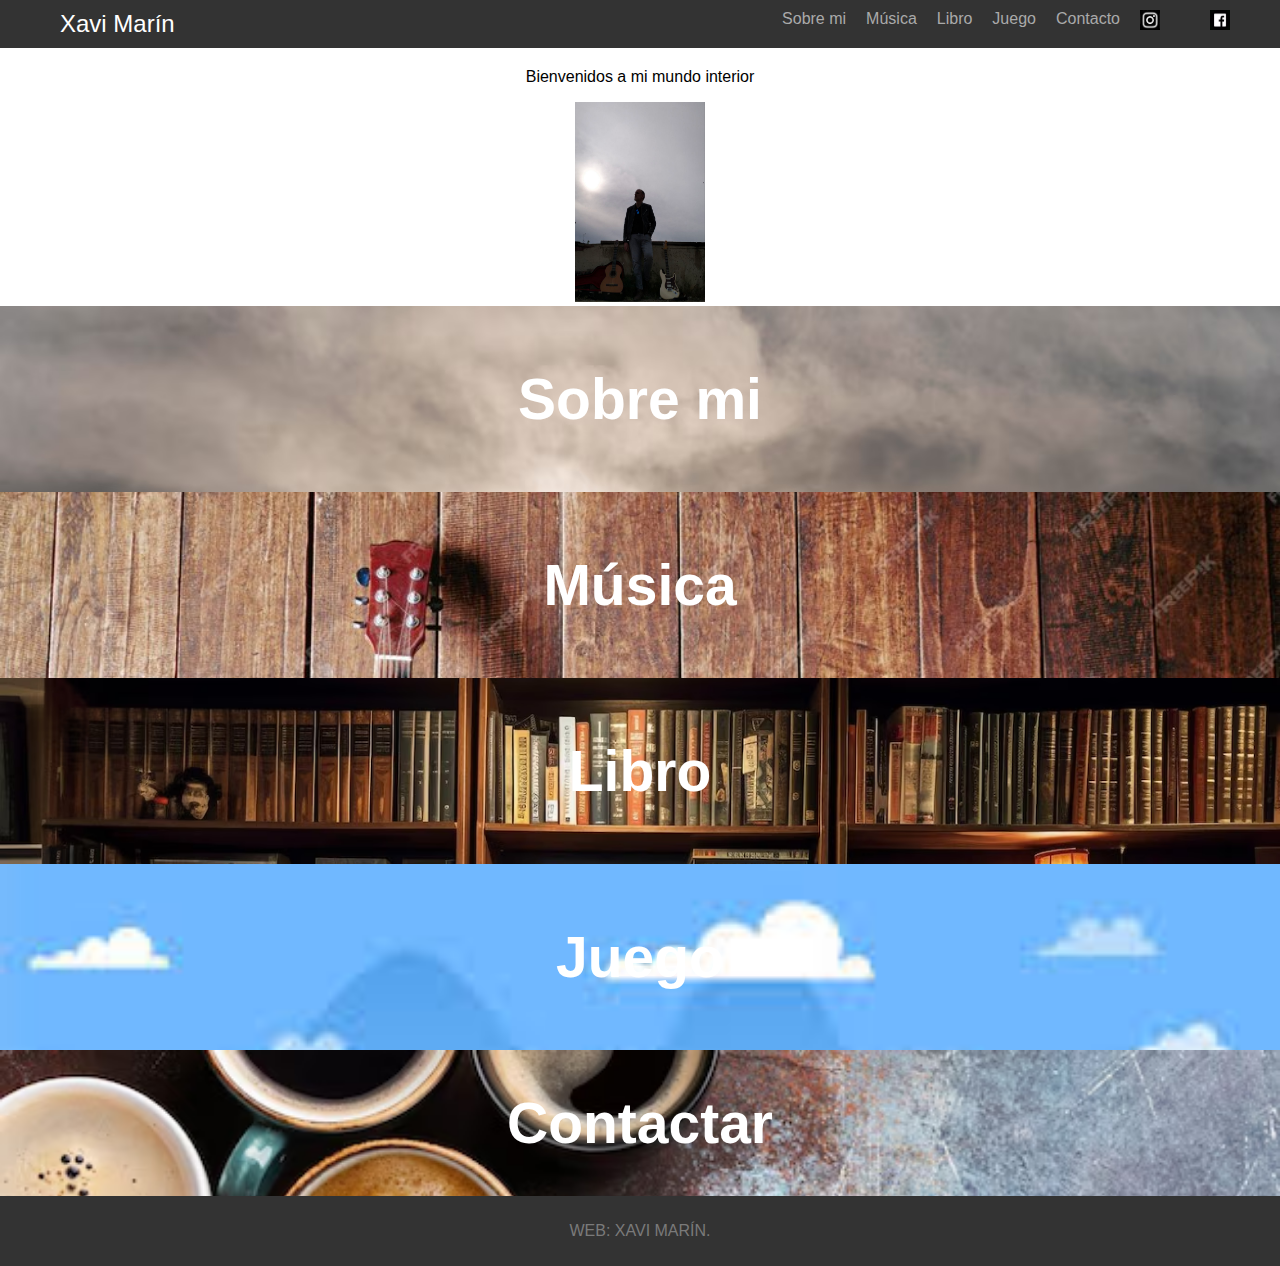
==== commit df94432b: "menu burguer" ====
--- a/index.html
+++ b/index.html
@@ -31,6 +31,11 @@
                         </li>
                     </div>
                 </ul>
+				<div class="menu-toggle">
+					<div class="social-links">
+						<img src="img/burguer.png" alt="marinrockmusic" class="instagram-icon">
+					</div>
+				</div> <!-- Icono de menú hamburguesa -->
             </nav>
         </div>
     </header>
--- a/styles.css
+++ b/styles.css
@@ -135,6 +135,11 @@
 header .social-links a img {
     width: 20px;
     height: 20px;
+}
+header .social-links img {
+    width: 25px;
+    height: 25px;
+	margin-right: 30px;
 }
 
 .about {
@@ -409,4 +414,50 @@
     margin: 0 auto;
     padding: 0; /* Asegura que no haya padding extra que cause overflow */
 }
+
+.menu-toggle {
+    display: none;
+}
+/* Ocultar el menú y mostrar el icono de hamburguesa por defecto en dispositivos móviles */
+@media (max-width: 768px) {
+    .right-menu {
+        display: none;
+        flex-direction: column;
+        width: 100%;
+        position: absolute;
+        top: 60px; /* Ajusta según la altura de tu header */
+        left: 0;
+        background-color: #333; /* Mismo color que el header */
+        z-index: 999;
+    }
+
+    .menu-toggle {
+        display: block;
+        cursor: pointer;
+        color: #AAAAAA;
+        font-size: 30px;
+        position: absolute;
+        top: 10px;
+        right: 20px;
+    }
+
+    .right-menu li {
+        width: 100%;
+        text-align: center;
+        margin: 0;
+        padding: 10px 0;
+        border-bottom: 1px solid #444;
+    }
+
+    .right-menu li a {
+        display: block;
+        color: white;
+    }
+}
+
+/* Mostrar el menú cuando esté activo */
+.right-menu.active {
+    display: flex;
+}
+
  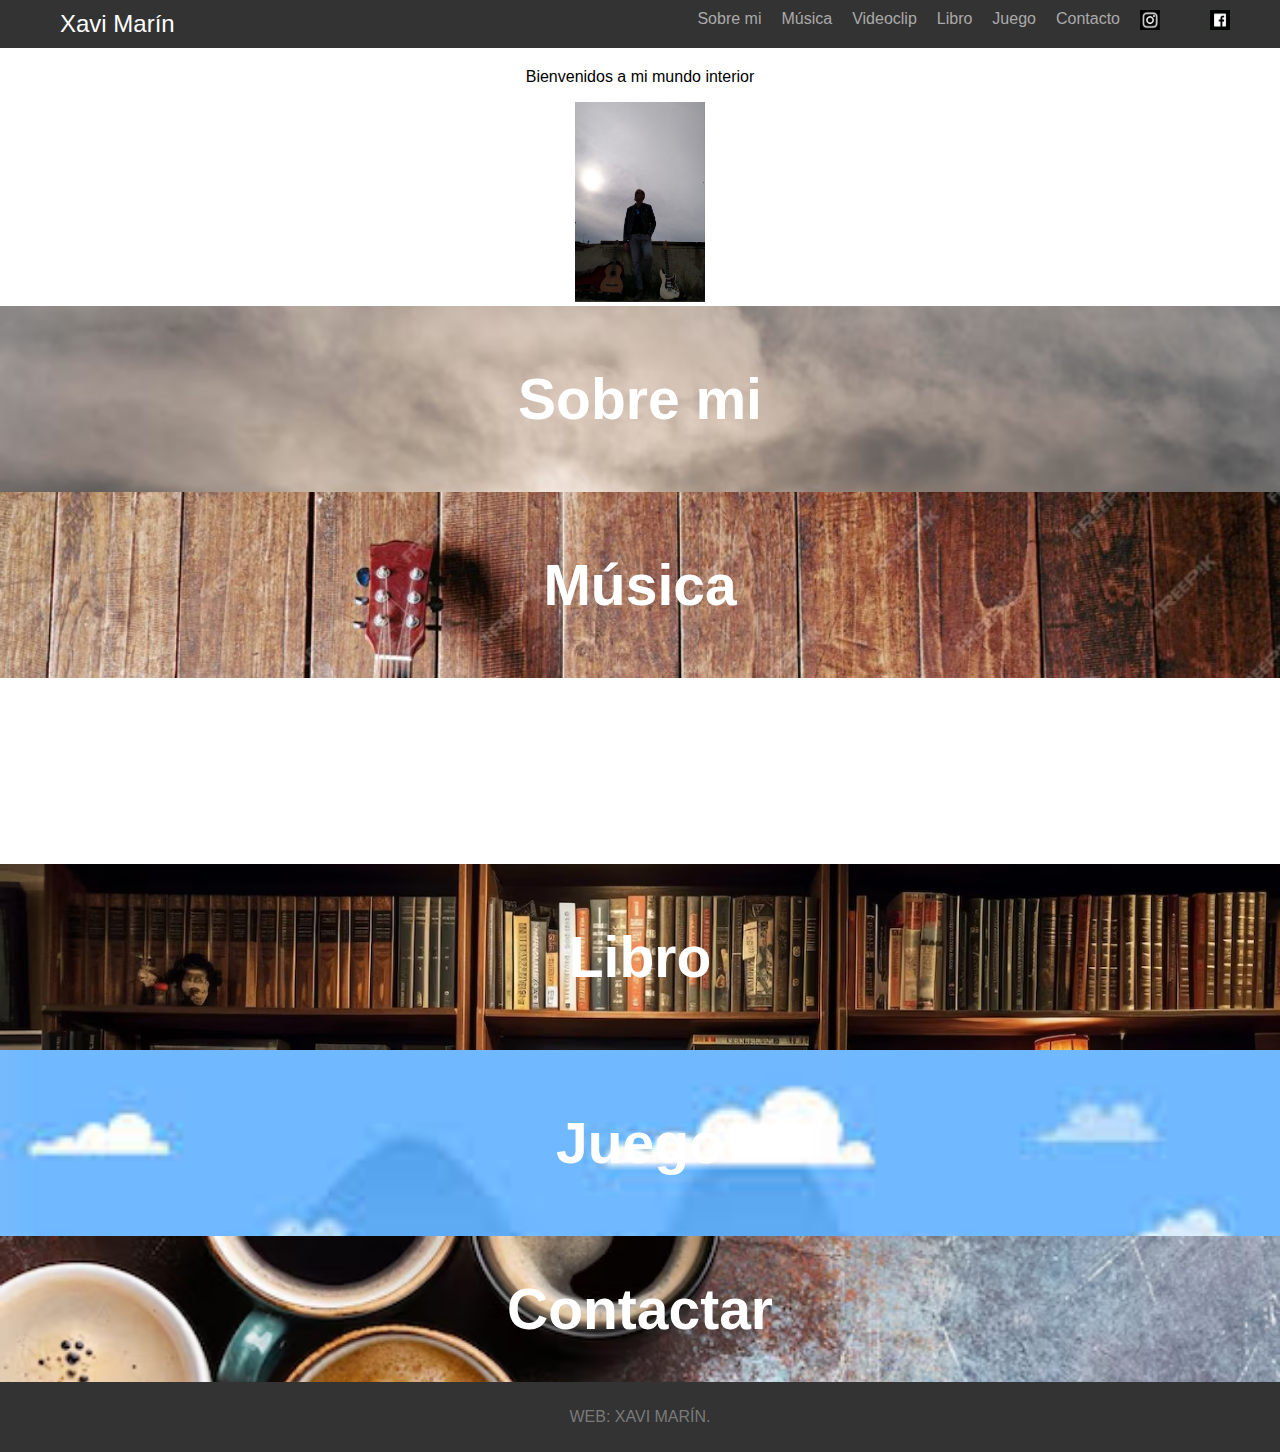
==== commit 2063322e: "Añadir videoclip" ====
--- a/index.html
+++ b/index.html
@@ -13,29 +13,32 @@
             <nav>
                 <ul class="menu">
                     <li class="left"><a href="index.html">Xavi Marín</a></li>
-                    <div class="right-menu">
+					<li class="left">
+						<div class="menu-toggle">
+							<div class="social-burguer">
+								<img src="img/burguer.png" alt="Menú">
+							</div>
+						</div> <!-- Icono de menú hamburguesa -->
+					</li>
+                    <div class="right-menu-index">
                         <li class="right"><a href="about.html">Sobre mi</a></li>
                         <li class="right"><a href="music.html">Música</a></li>
+						<li class="right"><a href="videoclip.html">Videoclip</a></li>
                         <li class="right"><a href="book.html">Libro</a></li>
                         <li class="right"><a href="game.html">Juego</a></li>
                         <li class="right"><a href="contact.html">Contacto</a></li>
                         <li class="right">
                             <div class="social-links">
-                                <a href="http://www.instagram.com/marinrockmusic"><img src="img/instagram-logo.png" alt="marinrockmusic" class="instagram-icon"></a>
+                                <a href="http://www.instagram.com/marinrockmusic" target="_blank"><img src="img/instagram-logo.png" alt="marinrockmusic" class="instagram-icon"></a>
                             </div>
                         </li>
 						<li class="right">
                             <div class="social-links">
-								<a href="http://www.facebook.com/marinrockmusic"><img src="img/fb-logo.png" alt="marinrockmusic" class="instagram-icon"></a>
+								<a href="http://www.facebook.com/marinrockmusic" target="_blank"><img src="img/fb-logo.png" alt="marinrockmusic" class="instagram-icon"></a>
                             </div>
                         </li>
                     </div>
                 </ul>
-				<div class="menu-toggle">
-					<div class="social-links">
-						<img src="img/burguer.png" alt="marinrockmusic" class="instagram-icon">
-					</div>
-				</div> <!-- Icono de menú hamburguesa -->
             </nav>
         </div>
     </header>
@@ -60,6 +63,14 @@
         <div class="container">
 			<a href="music.html" class="link_home">
 				<p class="large-text">Música</p>
+			</a> 
+        </div>
+    </section>
+
+    <section class="videoclip home-section">
+        <div class="container">
+			<a href="videoclip.html" class="link_home">
+				<p class="large-text">Videoclip</p>
 			</a> 
         </div>
     </section>
@@ -95,6 +106,6 @@
         </div>
     </footer>
     
-    <script src="script.js"></script>
+    <script src="script_index.js"></script>
 </body>
 </html>
--- a/styles.css
+++ b/styles.css
@@ -58,6 +58,15 @@
     margin-left: 20px; /* Espacio entre las opciones a la derecha */
 }
 
+.right-menu-index{
+    display: flex;
+	margin-left: auto; /* Asegura que el menú derecho se alinee a la derecha */
+}
+
+.right-menu-index li {
+    margin-left: 20px; /* Espacio entre las opciones a la derecha */
+}
+
 .menu a {
     color: #AAAAAA;
     text-decoration: none;
@@ -87,6 +96,15 @@
 	color:white;
 }
 
+.videoclip a {
+    color: white;
+	font-weight: bold;
+    text-decoration: none;
+}
+.videoclip a:hover {
+	color:white;
+}
+
 .book a {
     color: white;
 	font-weight: bold;
@@ -130,6 +148,12 @@
 
 h1 {
     margin-top: 0;
+}
+
+header .social-burguer img {
+    width: 20px;
+    height: 20px;
+	margin-left: 30px;
 }
 
 header .social-links a img {
@@ -211,6 +235,24 @@
     margin: 0 auto; /* Centra el contenido dentro de la sección */
 }
 
+.videoclip {
+    /*background-color: black; */
+	background-image: url('img/background_videoclip.jpg');
+	background-repeat: no-repeat; /* Hace que la imagen se repita */
+    background-size: 100% auto; /* Mantiene el tamaño original de la imagen */
+	
+    color: white;
+    width: 100%; /* Asegura que abarque todo el ancho */
+    margin-left: 0; /* Anula cualquier margen izquierdo */
+    padding: 20px 0; /* Espaciado interno vertical para el contenido */
+}
+
+.videoclip .container {
+    padding: 0 33%; /* Espaciado interno para el contenido horizontal */
+    max-width: 1200px; /* Opcional: limita el ancho máximo del contenido */
+    margin: 0 auto; /* Centra el contenido dentro de la sección */
+}
+
 .book {
     /*background-color: black; */
 	background-image: url('img/background_book.jpg');
@@ -276,8 +318,7 @@
 }
 
 .about_detail .about-image {
-    width: 40%;
-    max-width: 500px;
+    max-width: 50%;
     height: auto;
 }
 
@@ -379,6 +420,12 @@
     color: white;
 }
 
+.videoclip.home-section {
+	background-image: url('img/background_videoclip.jpg');
+    /*background-color: white;*/
+    color: white;
+}
+
 .book.home-section {
     background-image: url('img/background_book.jpg');
 	/*background-color: black;*/
@@ -400,7 +447,7 @@
 }
 
  
-.about, .music, .book, .gamez {
+.about, .music, .videoclip, .book, .gamez {
     background-size: cover; /* Asegura que la imagen de fondo se ajuste correctamente */
     /*background-repeat: no-repeat;*/
     width: 100%;
@@ -420,7 +467,7 @@
 }
 /* Ocultar el menú y mostrar el icono de hamburguesa por defecto en dispositivos móviles */
 @media (max-width: 768px) {
-    .right-menu {
+    .right-menu{
         display: none;
         flex-direction: column;
         width: 100%;
@@ -430,29 +477,63 @@
         background-color: #333; /* Mismo color que el header */
         z-index: 999;
     }
+	
+	.right-menu-index{
+        display: none;
+        flex-direction: column;
+        width: 100%;
+        position: absolute;
+        top: 60px; /* Ajusta según la altura de tu header */
+        left: 0;
+        background-color: #333; /* Mismo color que el header */
+        z-index: 999;
+    }
 
     .menu-toggle {
         display: block;
         cursor: pointer;
         color: #AAAAAA;
         font-size: 30px;
-        position: absolute;
-        top: 10px;
+        position: relative;
+        top: -3px;
+		margin-left: 5px;
         right: 20px;
     }
+
+    .right-menu-index li {
+        width: 100%;
+        text-align: center;
+        margin: 0 -150px;
+        padding: 10px 0;
+        border-bottom: 1px solid #444;
+    }
+
 
     .right-menu li {
         width: 100%;
         text-align: center;
-        margin: 0;
+        margin: 0 -150px;
         padding: 10px 0;
         border-bottom: 1px solid #444;
     }
-
-    .right-menu li a {
+	
+	.right-menu-index li {
+        width: 100%;
+        text-align: center;
+        margin: 0 00px;
+        padding: 10px 0;
+        border-bottom: 1px solid #444;
+    }
+
+    .right-menu-index li a {
         display: block;
         color: white;
     }
+	
+	.right-menu-index li a {
+        display: block;
+        color: white;
+    }
 }
 
 /* Mostrar el menú cuando esté activo */
@@ -460,4 +541,31 @@
     display: flex;
 }
 
- +.right-menu-index.active {
+    display: flex;
+}
+
+ /* Estilos para pantallas más pequeñas */
+@media (max-width: 768px) {
+    .about-content {
+        flex-direction: column;
+        text-align: center; /* Opcional, para centrar el texto en móviles */
+    }
+
+    .about-image {
+        width: 100%; /* Asegúrate de que la imagen ocupe el ancho del contenedor */
+        max-width: 100% !important; /* Ajusta según sea necesario */
+        margin-bottom: 20px; /* Espacio entre la imagen y el texto */
+    }
+
+    .about-text {
+        padding: 0 10px; /* Opcional, para agregar espacio lateral al texto */
+    }
+}
+
+.countdown {
+	font-size: small;
+	color: blue;
+	font-weight: bold;
+}
+ 
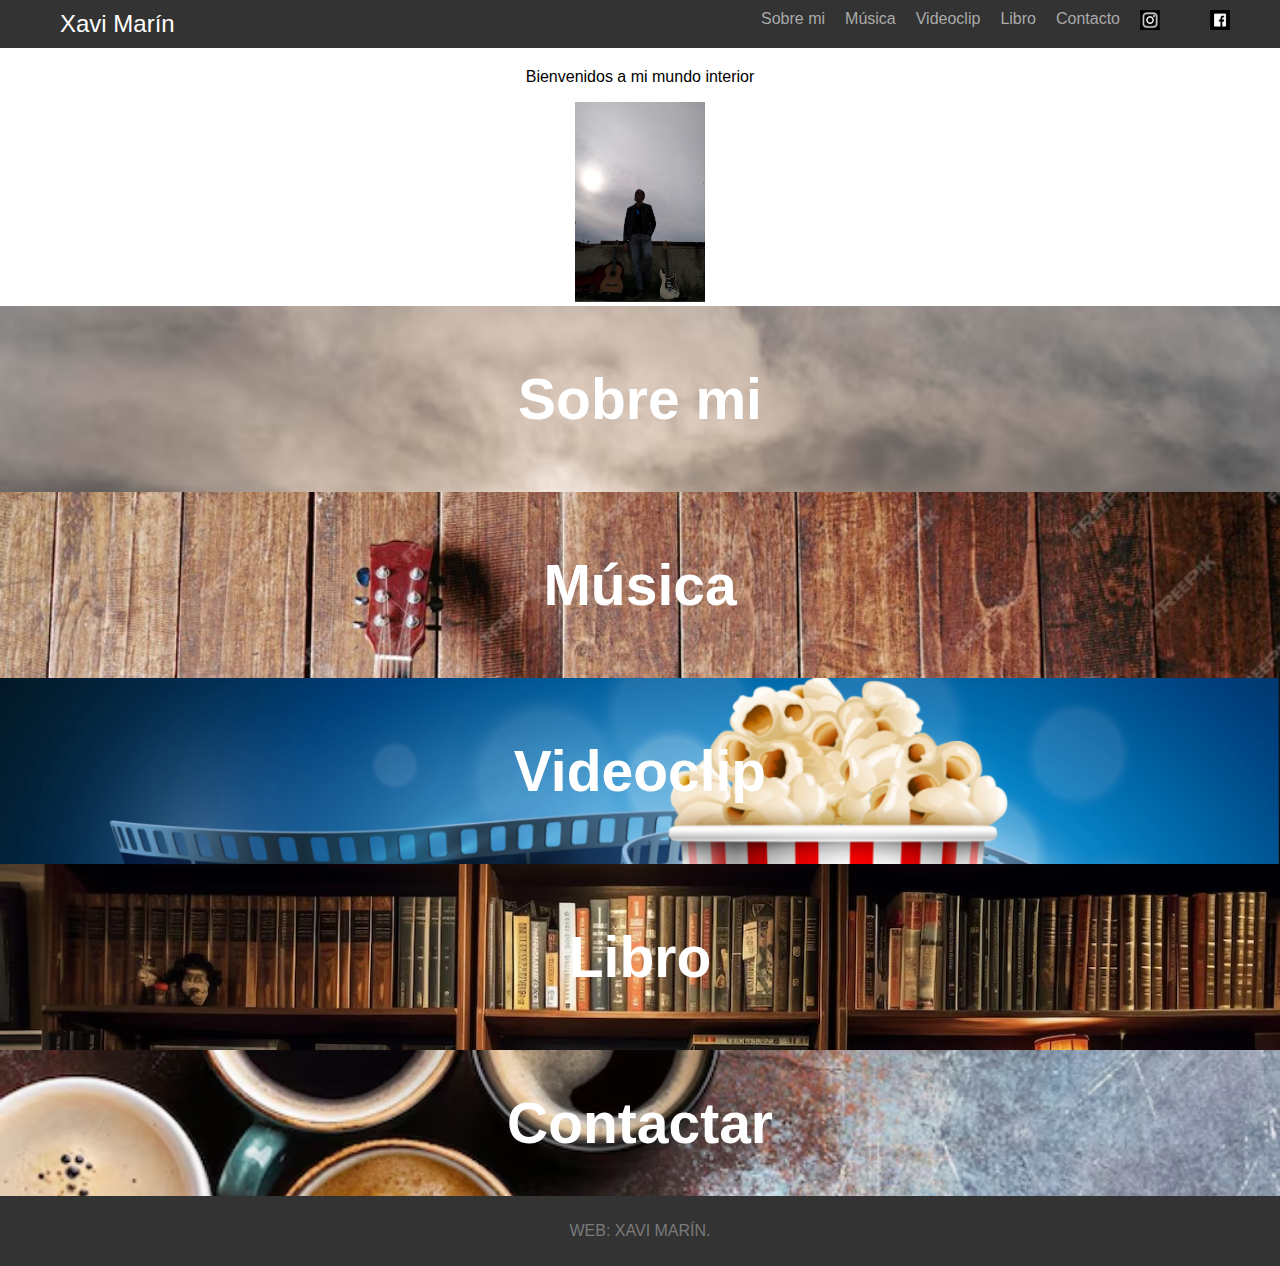
==== commit 0874e2f8: "Comento Game . juego" ====
--- a/index.html
+++ b/index.html
@@ -25,7 +25,7 @@
                         <li class="right"><a href="music.html">Música</a></li>
 						<li class="right"><a href="videoclip.html">Videoclip</a></li>
                         <li class="right"><a href="book.html">Libro</a></li>
-                        <li class="right"><a href="game.html">Juego</a></li>
+                        <!--<li class="right"><a href="game.html">Juego</a></li>-->
                         <li class="right"><a href="contact.html">Contacto</a></li>
                         <li class="right">
                             <div class="social-links">
@@ -83,6 +83,7 @@
         </div>
     </section>
     
+	<!--
     <section class="gamez home-section">
         <div class="container">
 			<a href="game.html" class="link_home">
@@ -90,7 +91,8 @@
 			</a> 
         </div>
     </section>
-
+	-->
+	
     <section class="contact home-section">
         <div class="container">
 			<a href="contact.html" class="link_home">
